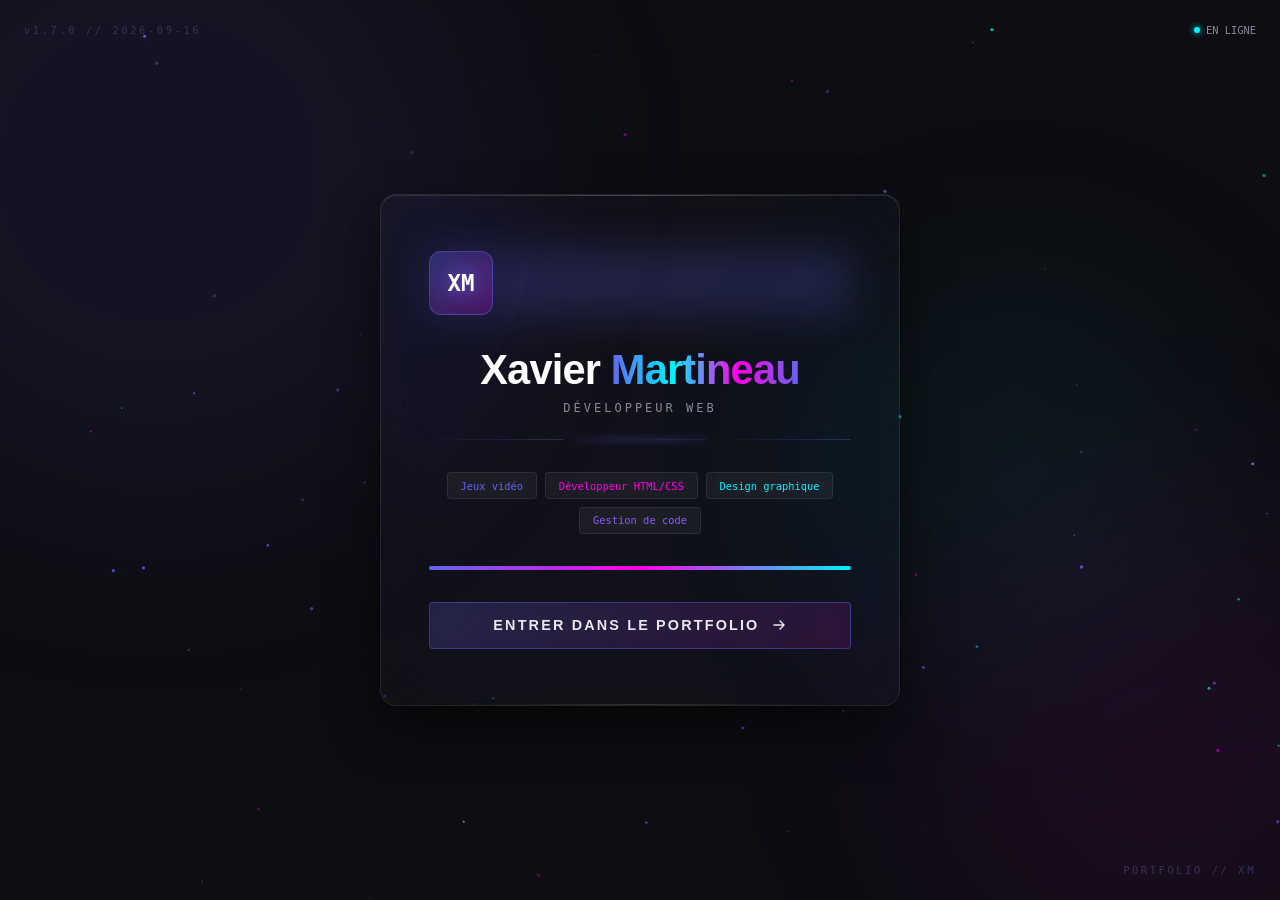
==== Index.html @ 5fe8e033 "Mise à jour de la version dans Index.html et modification du dégradé de texte dans style.css" ====
<!doctype html>
<html lang="fr">
  <head>
    <meta charset="UTF-8" />
    <meta name="viewport" content="width=device-width, initial-scale=1.0" />
    <title>Portfolio – Xavier Martineau</title>
    <link rel="stylesheet" href="./css/style.css" />
  </head>

  <body>
    <!-- Grille de fond -->
    <div class="grid-bg"></div>

    <div id="splash" class="splash">
      <!-- Canvas pour les particules et lignes gérées en JS -->
      <canvas id="splash-canvas" class="canvas"></canvas>

      <!-- Orbes animés pilotés en JavaScript -->
      <div class="orb-container">
        <div class="orb orb-1"></div>
        <div class="orb orb-2"></div>
        <div class="orb orb-3"></div>
      </div>

      <!-- Carte centrale (Glassmorphism) -->
      <div class="card">
        <div class="card-top-line"></div>

        <div class="logo">
          <div class="logo-inner">XM</div>
          <div class="logo-glow"></div>
        </div>

        <h1 class="title">Xavier <span class="gradient">Martineau</span></h1>

        <p class="subtitle">DÉVELOPPEUR WEB</p>

        <!-- Séparateur avec le point lumineux -->
        <div class="divider">
          <div></div>
          <div class="dot"></div>
          <div></div>
        </div>

        <!-- Badges de compétences -->
        <div class="skills">
          <span class="skill" style="color: #6366f1">Jeux vidéo</span>
          <span class="skill" style="color: #ff00ea">Développeur HTML/CSS</span>
          <span class="skill" style="color: #00f3ff">Design graphique</span>
          <span class="skill" style="color: #8b5cf6">Gestion de code</span>
        </div>

        <div class="progress">
          <div class="progress-bar"></div>
        </div>

        <button id="enter-btn" class="enter-btn">
          <span>ENTRER DANS LE PORTFOLIO</span>
          <svg width="16" height="16" viewBox="0 0 16 16">
            <path
              d="M3 8h10M9 4l4 4-4 4"
              stroke="currentColor"
              stroke-width="1.5"
              stroke-linecap="round"
              stroke-linejoin="round"
            />
          </svg>
        </button>

        <div class="card-bottom-line"></div>
      </div>

      <div class="meta meta-left">v1.7.0 // 2026-09-16</div>
      <div class="meta meta-right">PORTFOLIO // XM</div>

      <div class="online">
        <div class="online-dot"></div>
        <span>EN LIGNE</span>
      </div>
    </div>

    <script src="./js/splash.js"></script>
  </body>
</html>
---- css/style.css ----
/* ====== RESET GLOBAL ====== */
/* Réinitialisation des marges, espacements et du modèle de boîte pour tous les éléments */
* {
  margin: 0;
  padding: 0;
  box-sizing: border-box;
}

/* Style général du corps de la page (fond sombre, police et couleur par défaut) */
body {
  background: #0d0d12;
  overflow: hidden;
  font-family: "Space Grotesk", sans-serif;
  color: white;
}

/* Grille géométrique d'arrière-plan avec des lignes subtiles */
.grid-bg {
  position: fixed;
  inset: 0;
  background:
    linear-gradient(rgba(99, 102, 241, 0.15) 1px, transparent 1px) 0 0 / 40px
      40px,
    linear-gradient(90deg, rgba(99, 102, 241, 0.15) 1px, transparent 1px) 0 0 /
      40px 40px;
  opacity: 0.3; /* Opacité globale de la grille */
  pointer-events: none; /* Empêche les interactions souris sur la grille */
  z-index: -2; /* Place la grille tout au fond */
}

/* ====== SPLASH CONTAINER ====== */
/* Conteneur principal plein écran qui centre la carte de chargement */
.splash {
  position: fixed;
  inset: 0;
  z-index: 100;
  display: flex;
  align-items: center;
  justify-content: center;
  background: #0d0d12;
  transition: opacity 0.6s ease; /* Transition fluide lors de la fermeture */
}

/* Zone du canvas pour le rendu des particules en JavaScript */
.canvas {
  position: absolute;
  inset: 0;
  pointer-events: none;
}

/* ====== ORBES (Pilotés en JS pour les mouvements) ====== */
/* Conteneur global des orbes lumineux en arrière-plan */
.orb-container {
  position: absolute;
  inset: 0;
  width: 100%;
  height: 100%;
  pointer-events: none;
  overflow: hidden;
  z-index: -1;
}

/* Style de base commun à tous les orbes (formes floues) */
.orb {
  position: absolute;
  border-radius: 50%;
  pointer-events: none;
  filter: blur(100px); /* Flou artistique intense */
  will-change: transform; /* Optimisation des performances pour les animations JS */
}

/* Premier orbe (Teinte indigo/bleu) */
.orb-1 {
  width: 700px;
  height: 700px;
  background: rgba(99, 102, 241, 0.08);
  top: -20%;
  left: -15%;
}

/* Deuxième orbe (Teinte magenta/rose) */
.orb-2 {
  width: 500px;
  height: 500px;
  background: rgba(255, 0, 234, 0.06);
  bottom: -10%;
  right: -10%;
}

/* Troisième orbe (Teinte cyan/bleu clair) */
.orb-3 {
  width: 400px;
  height: 400px;
  background: rgba(0, 243, 255, 0.05);
  top: 30%;
  right: 5%;
}

/* ====== CARD (Effet Glassmorphism) ====== */
/* Carte centrale regroupant les informations du portfolio */
.card {
  position: relative;
  z-index: 10;
  width: min(520px, 92vw);
  padding: 3.5rem 3rem;
  text-align: center;
  border-radius: 16px;
  background: rgba(255, 255, 255, 0.02); /* Fond très transparent */
  backdrop-filter: blur(25px) saturate(180%); /* Effet de verre dépoli */
  -webkit-backdrop-filter: blur(25px) saturate(180%); /* Compatibilité Safari */
  border: 1px solid rgba(255, 255, 255, 0.08); /* Bordure fine et subtile */
  box-shadow:
    0 20px 50px rgba(0, 0, 0, 0.5),
    /* Ombre portée profonde */ inset 0 1px 0 rgba(255, 255, 255, 0.1),
    /* Reflet lumineux sur le bord supérieur */ inset 0 -1px 0
      rgba(0, 0, 0, 0.2); /* Ombre interne sur le bord inférieur */
}

/* Lignes décoratives lumineuses horizontales en haut et en bas de la carte */
.card-top-line,
.card-bottom-line {
  position: absolute;
  left: 50%;
  width: 75%;
  height: 1px;
  transform: translateX(-50%);
  background: linear-gradient(
    90deg,
    transparent,
    rgba(255, 255, 255, 0.15),
    transparent
  );
}

.card-top-line {
  top: 0;
}

.card-bottom-line {
  bottom: 0;
}

/* ====== LOGO ====== */
/* Conteneur de l'icône/logo */
.logo {
  position: relative;
  margin-bottom: 2rem;
}

/* Boîte carrée centrale du logo */
.logo-inner {
  width: 64px;
  height: 64px;
  border-radius: 12px;
  display: flex;
  align-items: center;
  justify-content: center;
  font-family: monospace;
  font-weight: bold;
  font-size: 1.4rem;
  background: linear-gradient(
    135deg,
    rgba(99, 102, 241, 0.3),
    rgba(255, 0, 234, 0.2)
  );
  border: 1px solid rgba(99, 102, 241, 0.4);
  color: white;
  text-shadow: 0 0 20px rgba(99, 102, 241, 1);
}

/* Effet de lueur diffuse derrière le logo */
.logo-glow {
  position: absolute;
  inset: 0;
  border-radius: 12px;
  background: rgba(99, 102, 241, 0.2);
  filter: blur(20px);
  z-index: -1;
}

/* ====== TITLE ====== */
/* Style du titre principal (Nom) */
.title {
  font-size: clamp(1.8rem, 5vw, 2.6rem);
  font-weight: 700;
  letter-spacing: -0.02em;
  line-height: 1.1;
  margin-bottom: 0.5rem;
}

/* Effet de dégradé coloré sur le texte */
.gradient {
  background: linear-gradient(90deg, #6366f1, #00f3ff, #ff00ea, #6366f1);
  background-clip: text;
  -webkit-background-clip: text;
  -webkit-text-fill-color: transparent;
}

/* ====== SUBTITLE ====== */
/* Style du sous-titre (Profession / Rôle) */
.subtitle {
  font-family: monospace;
  font-size: 0.75rem;
  letter-spacing: 0.25em;
  color: #888899;
  margin-bottom: 1.5rem;
  text-transform: uppercase;
}

/* ====== DIVIDER ====== */
/* Ligne séparatrice avec un point lumineux au centre */
.divider {
  display: flex;
  align-items: center;
  gap: 0.5rem;
  margin-bottom: 2rem;
}

.divider div {
  flex: 1;
  height: 1px;
  background: linear-gradient(90deg, transparent, rgba(99, 102, 241, 0.3));
}

.dot {
  width: 6px;
  height: 6px;
  background: #6366f1;
  border-radius: 50%;
  box-shadow: 0 0 6px #6366f1;
}

/* ====== SKILLS ====== */
/* Conteneur des badges de compétences */
.skills {
  display: flex;
  flex-wrap: wrap;
  justify-content: center;
  gap: 0.5rem;
  margin-bottom: 2rem;
}

/* Style individuel de chaque boîte de compétence */
.skill {
  font-family: monospace;
  font-size: 0.65rem;
  padding: 0.4rem 0.8rem;
  border-radius: 4px;
  background: rgba(255, 255, 255, 0.04);
  border: 1px solid rgba(255, 255, 255, 0.08);
  backdrop-filter: blur(8px);
}

/* ====== PROGRESS ====== */
/* Barre de progression globale en bas de la carte */
.progress {
  width: 100%;
  height: 4px;
  background: rgba(255, 255, 255, 0.06);
  border-radius: 4px;
  overflow: hidden;
  margin-bottom: 2rem;
}

/* Remplissage animé de la barre de progression */
.progress-bar {
  width: 100%;
  height: 100%;
  background: linear-gradient(90deg, #6366f1, #ff00ea, #00f3ff);
  box-shadow: 0 0 8px rgba(99, 102, 241, 0.6);
  animation: load 2.4s ease forwards;
}

/* Animation d'apparition de la barre de progression */
@keyframes load {
  from {
    width: 0%;
  }
  to {
    width: 100%;
  }
}

/* ====== BUTTON ====== */
/* Bouton d'entrée principal pour accéder au portfolio */
.enter-btn {
  width: 100%;
  padding: 0.9rem;
  border-radius: 4px;
  font-weight: 600;
  font-size: 0.9rem;
  letter-spacing: 0.15em;
  text-transform: uppercase;
  background: linear-gradient(
    135deg,
    rgba(99, 102, 241, 0.2),
    rgba(255, 0, 234, 0.1)
  );
  border: 1px solid rgba(99, 102, 241, 0.4);
  color: #e8e8f0;
  backdrop-filter: blur(10px);
  cursor: pointer;
  transition: all 0.4s ease;
  display: flex;
  align-items: center;
  justify-content: center;
  gap: 0.7rem;
}

/* Effet au survol du bouton (lueur renforcée et bordure plus claire) */
.enter-btn:hover {
  background: linear-gradient(
    135deg,
    rgba(99, 102, 241, 0.4),
    rgba(255, 0, 234, 0.25)
  );
  box-shadow: 0 0 40px rgba(99, 102, 241, 0.4);
  border-color: rgba(99, 102, 241, 0.8);
}

/* ====== META ====== */
/* Style des textes informatifs positionnés dans les coins (version, signature) */
.meta {
  position: absolute;
  font-family: monospace;
  font-size: 0.65rem;
  letter-spacing: 0.25em;
  color: #333355;
}

.meta-left {
  top: 1.5rem;
  left: 1.5rem;
}

.meta-right {
  bottom: 1.5rem;
  right: 1.5rem;
}

/* ====== ONLINE ====== */
/* Indicateur de statut en ligne dans le coin supérieur droit */
.online {
  position: absolute;
  top: 1.5rem;
  right: 1.5rem;
  display: flex;
  align-items: center;
  gap: 0.4rem;
  font-family: monospace;
  font-size: 0.65rem;
  color: #888899;
}

/* Point lumineux clignotant du statut en ligne */
.online-dot {
  width: 6px;
  height: 6px;
  background: #00f3ff;
  border-radius: 50%;
  box-shadow: 0 0 6px #00f3ff;
  animation: pulse 1.4s infinite;
}

/* Animation de clignotement (pulsation de l'opacité) */
@keyframes pulse {
  0% {
    opacity: 1;
  }
  50% {
    opacity: 0.3;
  }
  100% {
    opacity: 1;
  }
}
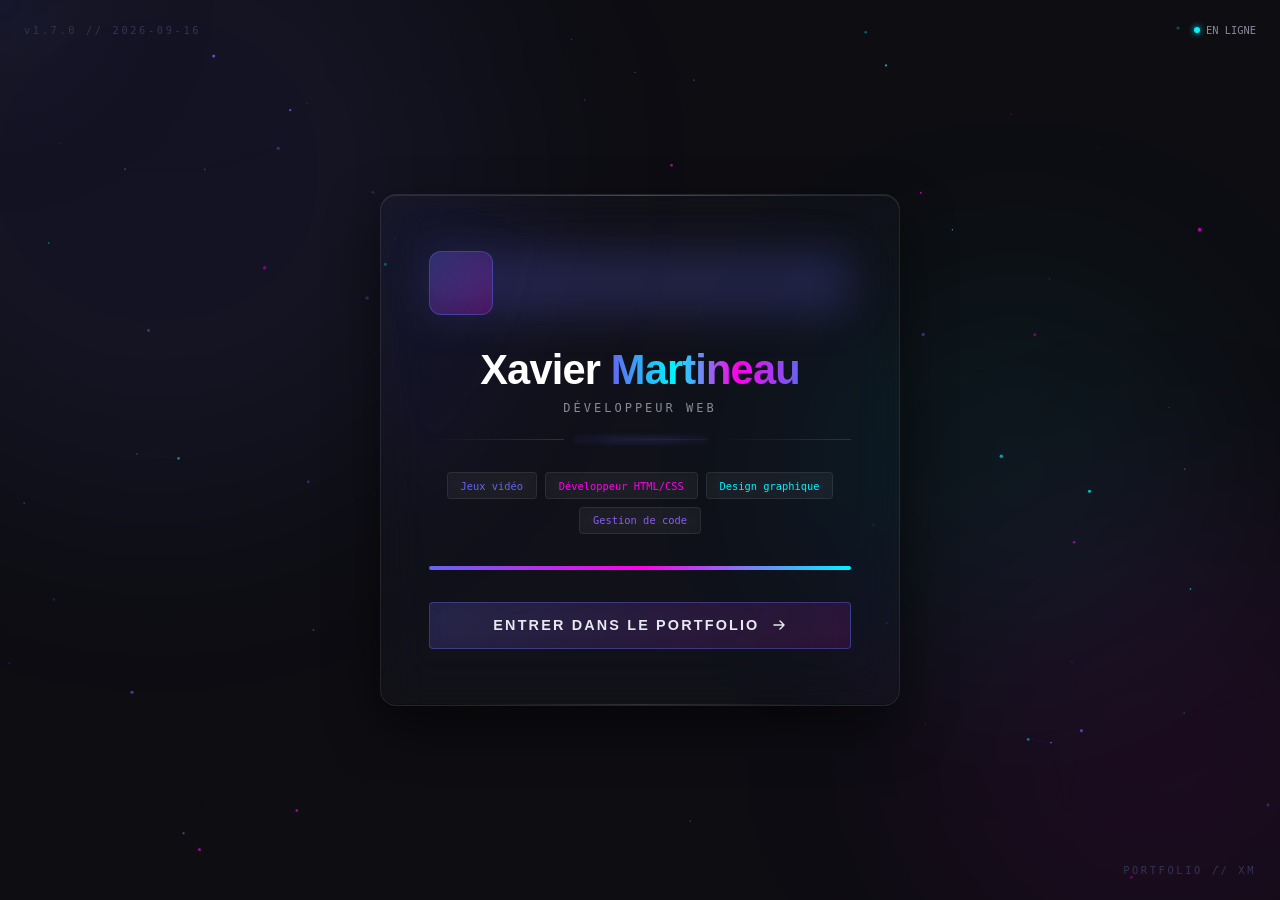
==== commit ad378f74: "Ajout d'un commentaire pour clarifier la section du logo dans Index.html" ====
--- a/Index.html
+++ b/Index.html
@@ -26,8 +26,9 @@
       <div class="card">
         <div class="card-top-line"></div>
 
+        <!-- ====== LOGO ====== -->
         <div class="logo">
-          <div class="logo-inner">XM</div>
+          <div class="logo-inner"></div>
           <div class="logo-glow"></div>
         </div>
 
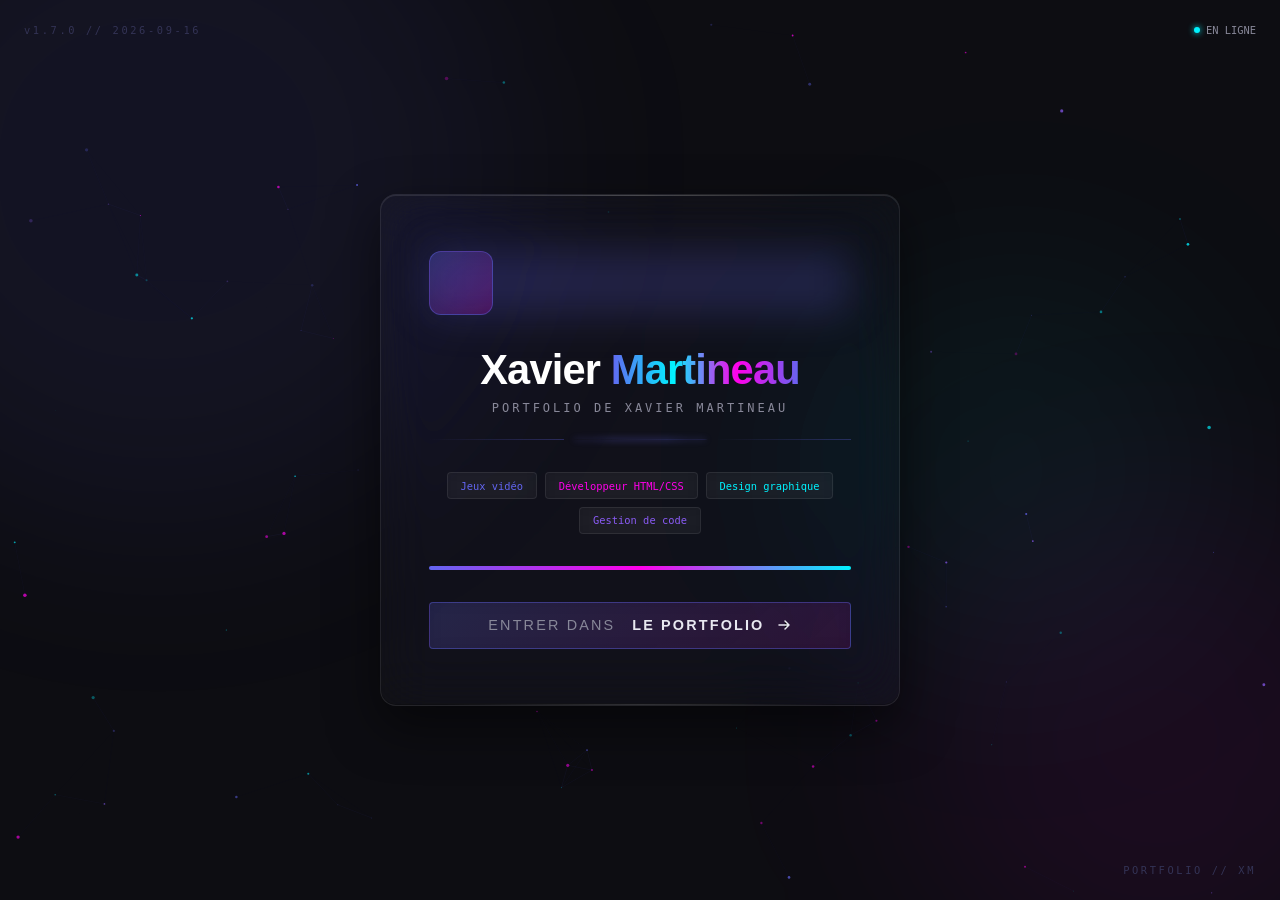
==== commit db57410e: "Mise à jour du contenu et du style du portfolio : modification du texte dans Index.html, ajout de st" ====
--- a/Index.html
+++ b/Index.html
@@ -34,7 +34,7 @@
 
         <h1 class="title">Xavier <span class="gradient">Martineau</span></h1>
 
-        <p class="subtitle">DÉVELOPPEUR WEB</p>
+        <p class="subtitle">Portfolio de Xavier Martineau</p>
 
         <!-- Séparateur avec le point lumineux -->
         <div class="divider">
@@ -56,7 +56,8 @@
         </div>
 
         <button id="enter-btn" class="enter-btn">
-          <span>ENTRER DANS LE PORTFOLIO</span>
+          <span class="texte-entrer">ENTRER DANS</span>
+          <span><strong>LE PORTFOLIO</strong></span>
           <svg width="16" height="16" viewBox="0 0 16 16">
             <path
               d="M3 8h10M9 4l4 4-4 4"
--- a/css/style.css
+++ b/css/style.css
@@ -12,6 +12,12 @@
   overflow: hidden;
   font-family: "Space Grotesk", sans-serif;
   color: white;
+}
+
+.texte-entrer {
+  color: #888899; /* Couleur plus douce et moins intense */
+  font-weight: 400; /* Moins gras pour contraster avec le reste */
+  margin-right: 0.4em; /* Petit espace pour séparer les mots */
 }
 
 /* Grille géométrique d'arrière-plan avec des lignes subtiles */
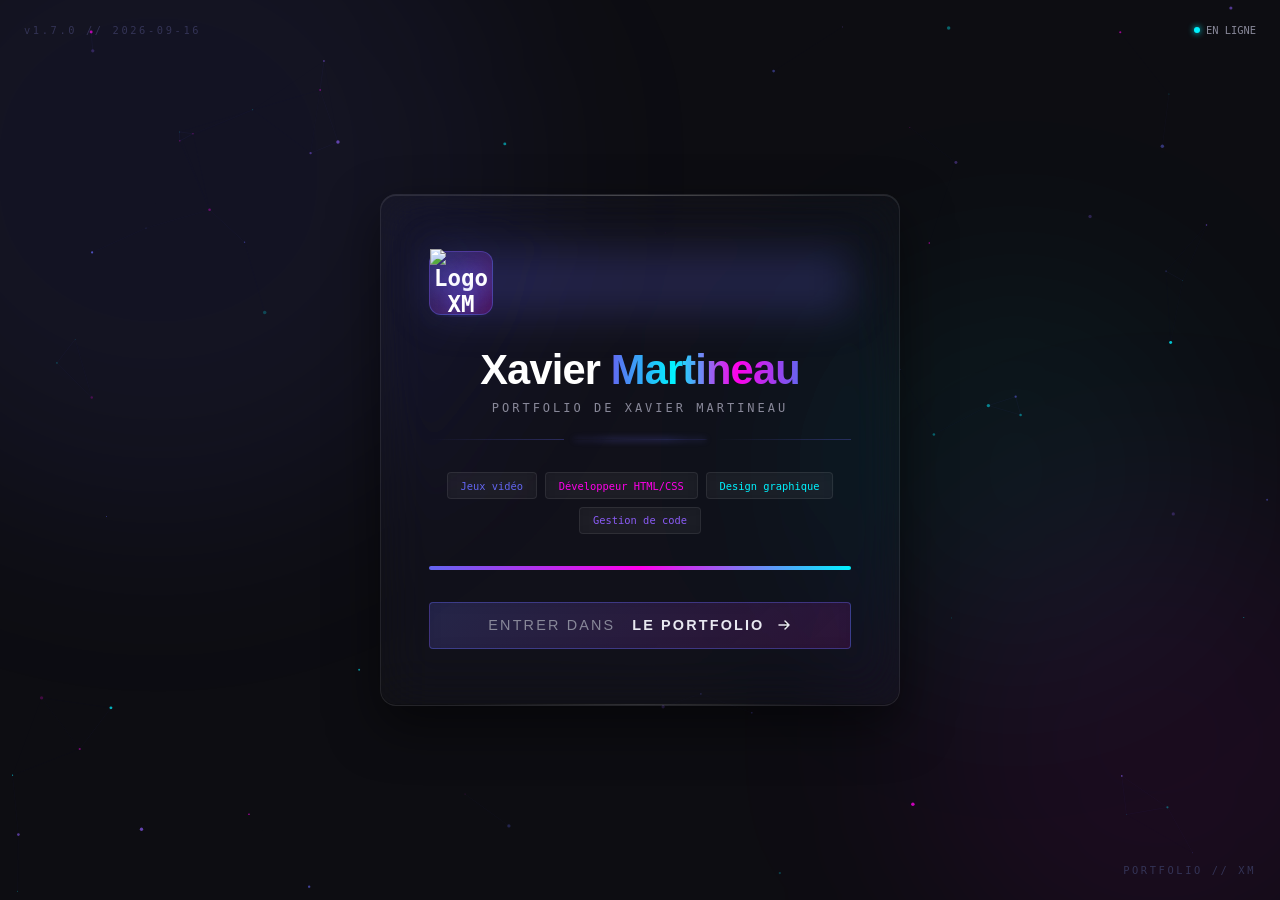
==== commit 611b8f80: "Add initial logo styles in logo.css" ====
--- a/Index.html
+++ b/Index.html
@@ -28,7 +28,10 @@
 
         <!-- ====== LOGO ====== -->
         <div class="logo">
-          <div class="logo-inner"></div>
+          <div class="logo-inner">
+            <img src="assets/svg/Logo_svg.svg" alt="Logo XM" />
+          </div>
+
           <div class="logo-glow"></div>
         </div>
 
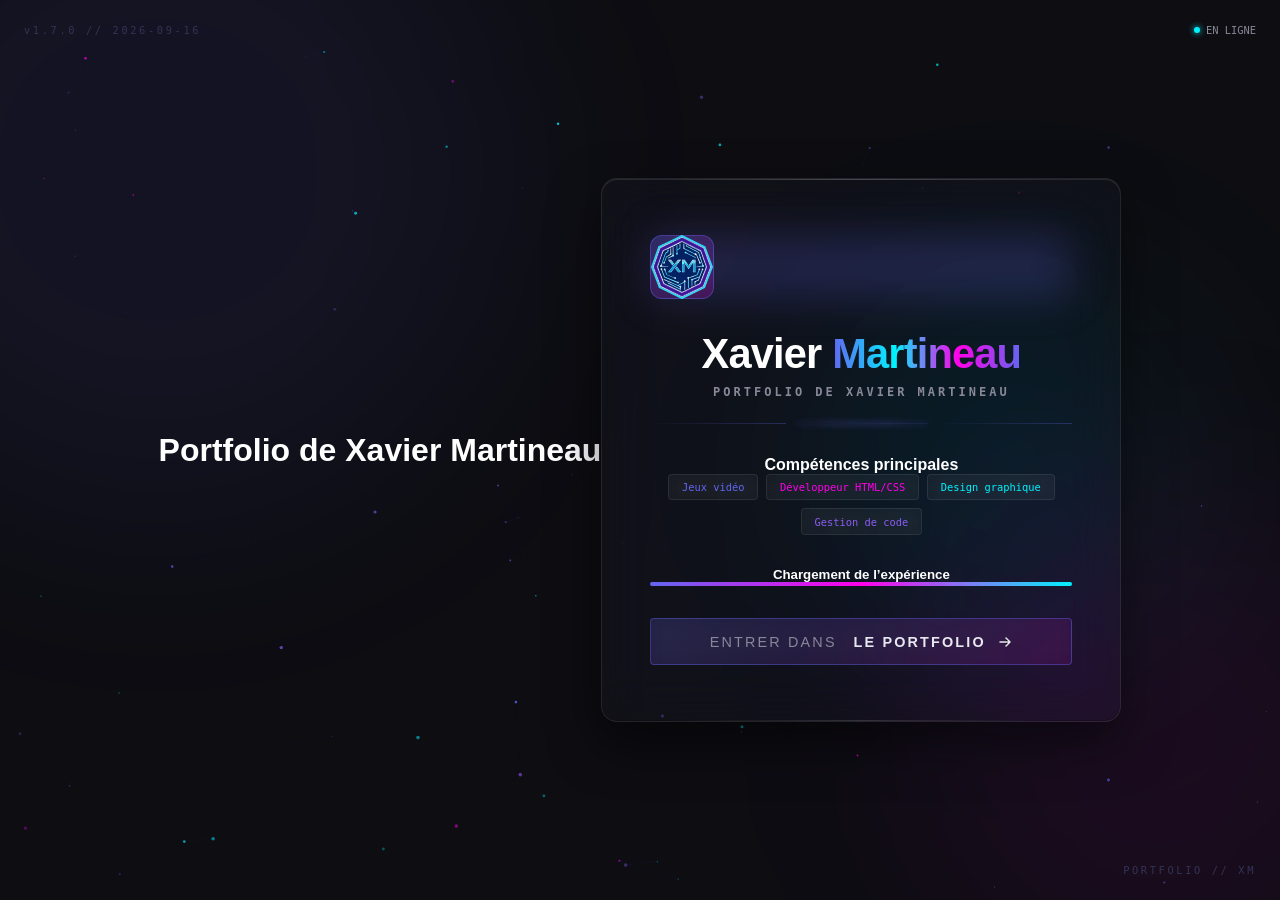
==== commit e8387c2f: "Refactoriser la structure du code pour améliorer la lisibilité et la maintenabilité" ====
--- a/Index.html
+++ b/Index.html
@@ -5,6 +5,7 @@
     <meta name="viewport" content="width=device-width, initial-scale=1.0" />
     <title>Portfolio – Xavier Martineau</title>
     <link rel="stylesheet" href="./css/style.css" />
+    <link rel="stylesheet" href="./css/font.css" />
   </head>
 
   <body>
@@ -12,6 +13,9 @@
     <div class="grid-bg"></div>
 
     <div id="splash" class="splash">
+      <!-- ====== TITRE PRINCIPAL DU SITE ====== -->
+      <h1 class="site-title">Portfolio de Xavier Martineau</h1>
+
       <!-- Canvas pour les particules et lignes gérées en JS -->
       <canvas id="splash-canvas" class="canvas"></canvas>
 
@@ -31,13 +35,14 @@
           <div class="logo-inner">
             <img src="assets/svg/Logo_svg.svg" alt="Logo XM" />
           </div>
-
           <div class="logo-glow"></div>
         </div>
 
-        <h1 class="title">Xavier <span class="gradient">Martineau</span></h1>
+        <!-- ====== NOM PRINCIPAL ====== -->
+        <h2 class="title">Xavier <span class="gradient">Martineau</span></h2>
 
-        <p class="subtitle">Portfolio de Xavier Martineau</p>
+        <!-- Sous-titre -->
+        <h3 class="subtitle">Portfolio de Xavier Martineau</h3>
 
         <!-- Séparateur avec le point lumineux -->
         <div class="divider">
@@ -46,7 +51,9 @@
           <div></div>
         </div>
 
-        <!-- Badges de compétences -->
+        <!-- ====== SECTION COMPÉTENCES ====== -->
+        <h4 class="skills-title">Compétences principales</h4>
+
         <div class="skills">
           <span class="skill" style="color: #6366f1">Jeux vidéo</span>
           <span class="skill" style="color: #ff00ea">Développeur HTML/CSS</span>
@@ -54,10 +61,13 @@
           <span class="skill" style="color: #8b5cf6">Gestion de code</span>
         </div>
 
+        <!-- Progression / chargement -->
+        <h5 class="loading-title">Chargement de l’expérience</h5>
         <div class="progress">
           <div class="progress-bar"></div>
         </div>
 
+        <!-- Bouton d'entrée -->
         <button id="enter-btn" class="enter-btn">
           <span class="texte-entrer">ENTRER DANS</span>
           <span><strong>LE PORTFOLIO</strong></span>
@@ -75,6 +85,7 @@
         <div class="card-bottom-line"></div>
       </div>
 
+      <!-- Meta -->
       <div class="meta meta-left">v1.7.0 // 2026-09-16</div>
       <div class="meta meta-right">PORTFOLIO // XM</div>
 
--- a/css/font.css
+++ b/css/font.css
@@ -0,0 +1,52 @@
+/* ===========================
+   FONT‑FACE LOCAUX
+   =========================== */
+
+/* Inter */
+@font-face {
+  font-family: "Inter";
+  src: url("assets/fonts/inter/Inter-Regular.ttf") format("truetype");
+  font-weight: 400;
+  font-style: normal;
+}
+
+/* Speedy */
+@font-face {
+  font-family: "Speedy";
+  src: url("assets/fonts/speedy/Speedy-Regular.ttf") format("truetype");
+  font-weight: 400;
+  font-style: normal;
+}
+
+/* Syne SemiBold */
+@font-face {
+  font-family: "Syne";
+  src: url("assets/fonts/syne/Syne-SemiBold.ttf") format("truetype");
+  font-weight: 600;
+  font-style: normal;
+}
+
+/* Space Grotesk */
+@font-face {
+  font-family: "Space-Grotesk";
+  src: url("assets/fonts/space-grotesk/SpaceGrotesk-Regular.ttf")
+    format("truetype");
+  font-weight: 400;
+  font-style: normal;
+}
+
+/* ===========================
+   TITRES
+   =========================== */
+
+h1 {
+  font-family: "Space-Grotesk", sans-serif;
+}
+
+h2 {
+  font-family: "Speedy", sans-serif;
+}
+
+h3 {
+  font-family: "Syne", sans-serif;
+}
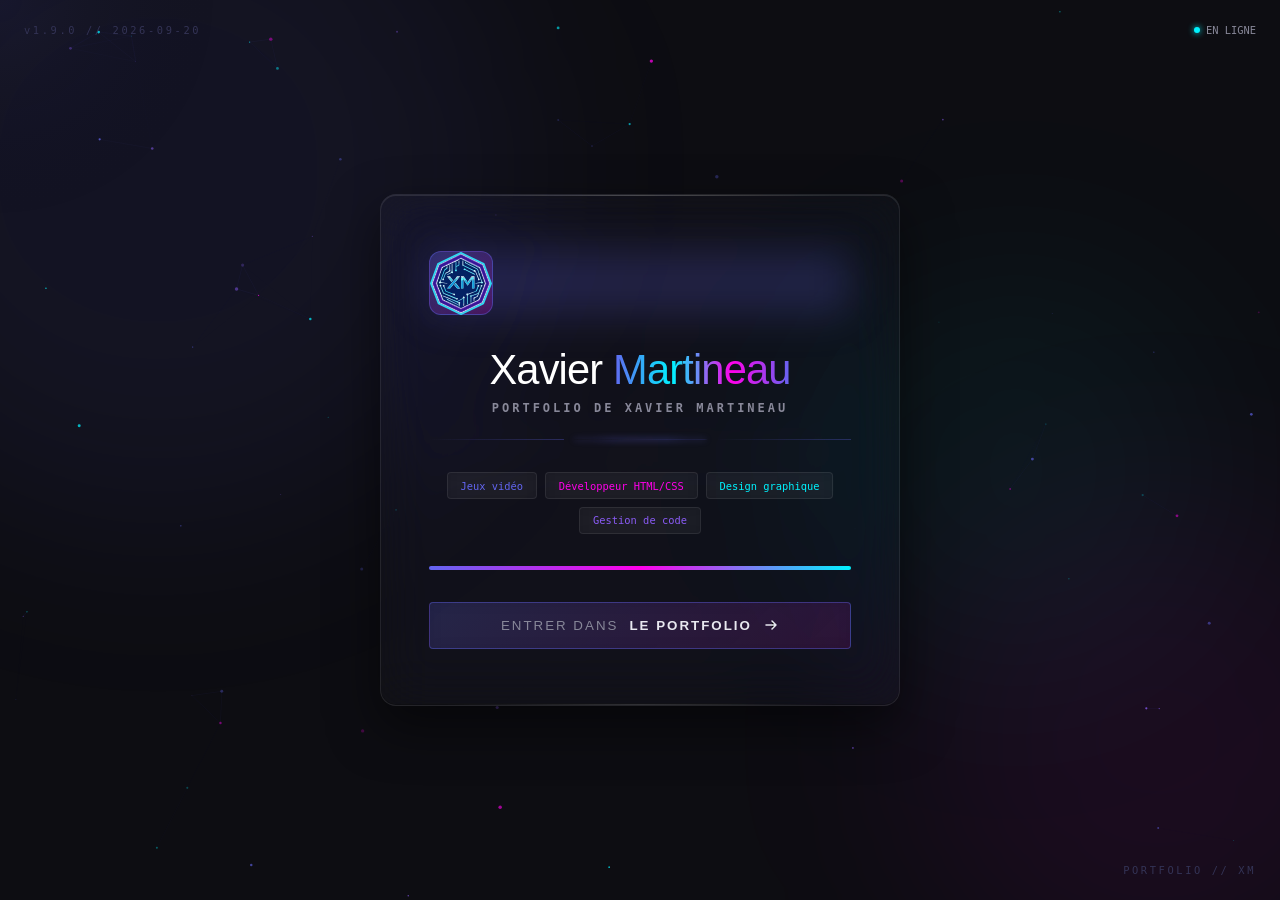
==== commit 9bd63ef0: "Refactorisation de la structure HTML et des styles CSS pour améliorer l’affichage du logo et la fonc" ====
--- a/Index.html
+++ b/Index.html
@@ -13,9 +13,6 @@
     <div class="grid-bg"></div>
 
     <div id="splash" class="splash">
-      <!-- ====== TITRE PRINCIPAL DU SITE ====== -->
-      <h1 class="site-title">Portfolio de Xavier Martineau</h1>
-
       <!-- Canvas pour les particules et lignes gérées en JS -->
       <canvas id="splash-canvas" class="canvas"></canvas>
 
@@ -33,16 +30,16 @@
         <!-- ====== LOGO ====== -->
         <div class="logo">
           <div class="logo-inner">
-            <img src="assets/svg/Logo_svg.svg" alt="Logo XM" />
+            <img src="../assets/svg/Logo_svg.svg" alt="Logo XM" />
           </div>
           <div class="logo-glow"></div>
         </div>
 
         <!-- ====== NOM PRINCIPAL ====== -->
-        <h2 class="title">Xavier <span class="gradient">Martineau</span></h2>
+        <h1 class="title">Xavier <span class="gradient">Martineau</span></h1>
 
         <!-- Sous-titre -->
-        <h3 class="subtitle">Portfolio de Xavier Martineau</h3>
+        <h2 class="subtitle">Portfolio de Xavier Martineau</h2>
 
         <!-- Séparateur avec le point lumineux -->
         <div class="divider">
@@ -52,7 +49,6 @@
         </div>
 
         <!-- ====== SECTION COMPÉTENCES ====== -->
-        <h4 class="skills-title">Compétences principales</h4>
 
         <div class="skills">
           <span class="skill" style="color: #6366f1">Jeux vidéo</span>
@@ -62,16 +58,16 @@
         </div>
 
         <!-- Progression / chargement -->
-        <h5 class="loading-title">Chargement de l’expérience</h5>
         <div class="progress">
           <div class="progress-bar"></div>
         </div>
+        <button id="enter-btn" class="enter-btn">
+          <h4 class="enter-title">
+            <span class="texte-entrer">ENTRER DANS</span>
+            <span><strong>LE PORTFOLIO</strong></span>
+          </h4>
 
-        <!-- Bouton d'entrée -->
-        <button id="enter-btn" class="enter-btn">
-          <span class="texte-entrer">ENTRER DANS</span>
-          <span><strong>LE PORTFOLIO</strong></span>
-          <svg width="16" height="16" viewBox="0 0 16 16">
+          <svg width="16" height="16" viewBox="0 0 16 16" class="enter-arrow">
             <path
               d="M3 8h10M9 4l4 4-4 4"
               stroke="currentColor"
@@ -86,9 +82,11 @@
       </div>
 
       <!-- Meta -->
-      <div class="meta meta-left">v1.7.0 // 2026-09-16</div>
+      <div class="meta meta-left">v1.9.0 // 2026-09-20</div>
       <div class="meta meta-right">PORTFOLIO // XM</div>
-
+      <div class="meta meta-center">
+        © 2026 Xavier Martineau. Tous droits réservés.
+      </div>
       <div class="online">
         <div class="online-dot"></div>
         <span>EN LIGNE</span>
--- a/css/style.css
+++ b/css/style.css
@@ -1,26 +1,22 @@
 /* ====== RESET GLOBAL ====== */
-/* Réinitialisation des marges, espacements et du modèle de boîte pour tous les éléments */
 * {
   margin: 0;
   padding: 0;
   box-sizing: border-box;
 }
 
-/* Style général du corps de la page (fond sombre, police et couleur par défaut) */
+/* Style général du corps de la page */
 body {
   background: #0d0d12;
   overflow: hidden;
-  font-family: "Space Grotesk", sans-serif;
   color: white;
 }
 
 .texte-entrer {
-  color: #888899; /* Couleur plus douce et moins intense */
-  font-weight: 400; /* Moins gras pour contraster avec le reste */
-  margin-right: 0.4em; /* Petit espace pour séparer les mots */
-}
-
-/* Grille géométrique d'arrière-plan avec des lignes subtiles */
+  margin-right: 0.4em;
+}
+
+/* Grille géométrique d'arrière-plan */
 .grid-bg {
   position: fixed;
   inset: 0;
@@ -29,13 +25,12 @@
       40px,
     linear-gradient(90deg, rgba(99, 102, 241, 0.15) 1px, transparent 1px) 0 0 /
       40px 40px;
-  opacity: 0.3; /* Opacité globale de la grille */
-  pointer-events: none; /* Empêche les interactions souris sur la grille */
-  z-index: -2; /* Place la grille tout au fond */
+  opacity: 0.3;
+  pointer-events: none;
+  z-index: -2;
 }
 
 /* ====== SPLASH CONTAINER ====== */
-/* Conteneur principal plein écran qui centre la carte de chargement */
 .splash {
   position: fixed;
   inset: 0;
@@ -44,18 +39,17 @@
   align-items: center;
   justify-content: center;
   background: #0d0d12;
-  transition: opacity 0.6s ease; /* Transition fluide lors de la fermeture */
-}
-
-/* Zone du canvas pour le rendu des particules en JavaScript */
+  transition: opacity 0.6s ease;
+}
+
+/* Canvas */
 .canvas {
   position: absolute;
   inset: 0;
   pointer-events: none;
 }
 
-/* ====== ORBES (Pilotés en JS pour les mouvements) ====== */
-/* Conteneur global des orbes lumineux en arrière-plan */
+/* ====== ORBES ====== */
 .orb-container {
   position: absolute;
   inset: 0;
@@ -66,16 +60,14 @@
   z-index: -1;
 }
 
-/* Style de base commun à tous les orbes (formes floues) */
 .orb {
   position: absolute;
   border-radius: 50%;
   pointer-events: none;
-  filter: blur(100px); /* Flou artistique intense */
-  will-change: transform; /* Optimisation des performances pour les animations JS */
-}
-
-/* Premier orbe (Teinte indigo/bleu) */
+  filter: blur(100px);
+  will-change: transform;
+}
+
 .orb-1 {
   width: 700px;
   height: 700px;
@@ -84,7 +76,6 @@
   left: -15%;
 }
 
-/* Deuxième orbe (Teinte magenta/rose) */
 .orb-2 {
   width: 500px;
   height: 500px;
@@ -93,7 +84,6 @@
   right: -10%;
 }
 
-/* Troisième orbe (Teinte cyan/bleu clair) */
 .orb-3 {
   width: 400px;
   height: 400px;
@@ -102,8 +92,7 @@
   right: 5%;
 }
 
-/* ====== CARD (Effet Glassmorphism) ====== */
-/* Carte centrale regroupant les informations du portfolio */
+/* ====== CARD ====== */
 .card {
   position: relative;
   z-index: 10;
@@ -111,18 +100,17 @@
   padding: 3.5rem 3rem;
   text-align: center;
   border-radius: 16px;
-  background: rgba(255, 255, 255, 0.02); /* Fond très transparent */
-  backdrop-filter: blur(25px) saturate(180%); /* Effet de verre dépoli */
-  -webkit-backdrop-filter: blur(25px) saturate(180%); /* Compatibilité Safari */
-  border: 1px solid rgba(255, 255, 255, 0.08); /* Bordure fine et subtile */
+  background: rgba(255, 255, 255, 0.02);
+  backdrop-filter: blur(25px) saturate(180%);
+  -webkit-backdrop-filter: blur(25px) saturate(180%);
+  border: 1px solid rgba(255, 255, 255, 0.08);
   box-shadow:
     0 20px 50px rgba(0, 0, 0, 0.5),
-    /* Ombre portée profonde */ inset 0 1px 0 rgba(255, 255, 255, 0.1),
-    /* Reflet lumineux sur le bord supérieur */ inset 0 -1px 0
-      rgba(0, 0, 0, 0.2); /* Ombre interne sur le bord inférieur */
-}
-
-/* Lignes décoratives lumineuses horizontales en haut et en bas de la carte */
+    inset 0 1px 0 rgba(255, 255, 255, 0.1),
+    inset 0 -1px 0 rgba(0, 0, 0, 0.2);
+}
+
+/* Lignes décoratives */
 .card-top-line,
 .card-bottom-line {
   position: absolute;
@@ -147,13 +135,11 @@
 }
 
 /* ====== LOGO ====== */
-/* Conteneur de l'icône/logo */
 .logo {
   position: relative;
   margin-bottom: 2rem;
 }
 
-/* Boîte carrée centrale du logo */
 .logo-inner {
   width: 64px;
   height: 64px;
@@ -161,9 +147,6 @@
   display: flex;
   align-items: center;
   justify-content: center;
-  font-family: monospace;
-  font-weight: bold;
-  font-size: 1.4rem;
   background: linear-gradient(
     135deg,
     rgba(99, 102, 241, 0.3),
@@ -174,7 +157,6 @@
   text-shadow: 0 0 20px rgba(99, 102, 241, 1);
 }
 
-/* Effet de lueur diffuse derrière le logo */
 .logo-glow {
   position: absolute;
   inset: 0;
@@ -185,16 +167,10 @@
 }
 
 /* ====== TITLE ====== */
-/* Style du titre principal (Nom) */
 .title {
-  font-size: clamp(1.8rem, 5vw, 2.6rem);
-  font-weight: 700;
-  letter-spacing: -0.02em;
-  line-height: 1.1;
   margin-bottom: 0.5rem;
 }
 
-/* Effet de dégradé coloré sur le texte */
 .gradient {
   background: linear-gradient(90deg, #6366f1, #00f3ff, #ff00ea, #6366f1);
   background-clip: text;
@@ -203,18 +179,11 @@
 }
 
 /* ====== SUBTITLE ====== */
-/* Style du sous-titre (Profession / Rôle) */
 .subtitle {
-  font-family: monospace;
-  font-size: 0.75rem;
-  letter-spacing: 0.25em;
-  color: #888899;
   margin-bottom: 1.5rem;
-  text-transform: uppercase;
 }
 
 /* ====== DIVIDER ====== */
-/* Ligne séparatrice avec un point lumineux au centre */
 .divider {
   display: flex;
   align-items: center;
@@ -237,7 +206,6 @@
 }
 
 /* ====== SKILLS ====== */
-/* Conteneur des badges de compétences */
 .skills {
   display: flex;
   flex-wrap: wrap;
@@ -246,10 +214,7 @@
   margin-bottom: 2rem;
 }
 
-/* Style individuel de chaque boîte de compétence */
 .skill {
-  font-family: monospace;
-  font-size: 0.65rem;
   padding: 0.4rem 0.8rem;
   border-radius: 4px;
   background: rgba(255, 255, 255, 0.04);
@@ -258,7 +223,6 @@
 }
 
 /* ====== PROGRESS ====== */
-/* Barre de progression globale en bas de la carte */
 .progress {
   width: 100%;
   height: 4px;
@@ -268,7 +232,6 @@
   margin-bottom: 2rem;
 }
 
-/* Remplissage animé de la barre de progression */
 .progress-bar {
   width: 100%;
   height: 100%;
@@ -277,7 +240,6 @@
   animation: load 2.4s ease forwards;
 }
 
-/* Animation d'apparition de la barre de progression */
 @keyframes load {
   from {
     width: 0%;
@@ -288,15 +250,10 @@
 }
 
 /* ====== BUTTON ====== */
-/* Bouton d'entrée principal pour accéder au portfolio */
 .enter-btn {
   width: 100%;
   padding: 0.9rem;
   border-radius: 4px;
-  font-weight: 600;
-  font-size: 0.9rem;
-  letter-spacing: 0.15em;
-  text-transform: uppercase;
   background: linear-gradient(
     135deg,
     rgba(99, 102, 241, 0.2),
@@ -313,7 +270,6 @@
   gap: 0.7rem;
 }
 
-/* Effet au survol du bouton (lueur renforcée et bordure plus claire) */
 .enter-btn:hover {
   background: linear-gradient(
     135deg,
@@ -325,13 +281,8 @@
 }
 
 /* ====== META ====== */
-/* Style des textes informatifs positionnés dans les coins (version, signature) */
 .meta {
   position: absolute;
-  font-family: monospace;
-  font-size: 0.65rem;
-  letter-spacing: 0.25em;
-  color: #333355;
 }
 
 .meta-left {
@@ -345,7 +296,6 @@
 }
 
 /* ====== ONLINE ====== */
-/* Indicateur de statut en ligne dans le coin supérieur droit */
 .online {
   position: absolute;
   top: 1.5rem;
@@ -353,12 +303,8 @@
   display: flex;
   align-items: center;
   gap: 0.4rem;
-  font-family: monospace;
-  font-size: 0.65rem;
-  color: #888899;
-}
-
-/* Point lumineux clignotant du statut en ligne */
+}
+
 .online-dot {
   width: 6px;
   height: 6px;
@@ -368,7 +314,6 @@
   animation: pulse 1.4s infinite;
 }
 
-/* Animation de clignotement (pulsation de l'opacité) */
 @keyframes pulse {
   0% {
     opacity: 1;
--- a/css/font.css
+++ b/css/font.css
@@ -2,7 +2,6 @@
    FONT‑FACE LOCAUX
    =========================== */
 
-/* Inter */
 @font-face {
   font-family: "Inter";
   src: url("assets/fonts/inter/Inter-Regular.ttf") format("truetype");
@@ -10,7 +9,6 @@
   font-style: normal;
 }
 
-/* Speedy */
 @font-face {
   font-family: "Speedy";
   src: url("assets/fonts/speedy/Speedy-Regular.ttf") format("truetype");
@@ -18,7 +16,6 @@
   font-style: normal;
 }
 
-/* Syne SemiBold */
 @font-face {
   font-family: "Syne";
   src: url("assets/fonts/syne/Syne-SemiBold.ttf") format("truetype");
@@ -26,7 +23,6 @@
   font-style: normal;
 }
 
-/* Space Grotesk */
 @font-face {
   font-family: "Space-Grotesk";
   src: url("assets/fonts/space-grotesk/SpaceGrotesk-Regular.ttf")
@@ -36,17 +32,89 @@
 }
 
 /* ===========================
-   TITRES
+   TITRES PAR CLASSES
    =========================== */
 
-h1 {
-  font-family: "Space-Grotesk", sans-serif;
+/* H1 — Nom principal */
+h1.title {
+  font-family: "Speedy", sans-serif;
+  font-weight: 400;
+  font-size: clamp(1.8rem, 5vw, 2.6rem);
+  letter-spacing: -0.02em;
+  line-height: 1.1;
 }
 
-h2 {
-  font-family: "Speedy", sans-serif;
+/* Dégradé du nom */
+.title .gradient {
+  background: linear-gradient(90deg, #6366f1, #00f3ff, #ff00ea, #6366f1);
+  background-clip: text;
+  -webkit-background-clip: text;
+  -webkit-text-fill-color: transparent;
 }
 
-h3 {
+/* H3 — Sous-titre */
+h2.subtitle {
+  font-family: "Inter", monospace;
+  font-size: 0.75rem;
+  letter-spacing: 0.25em;
+  text-transform: uppercase;
+  color: #888899;
+}
+
+/* H3 — Titre des compétences */
+h3.skills-title {
   font-family: "Syne", sans-serif;
+  font-size: 0.9rem;
+  font-weight: 600;
+  letter-spacing: 0.15em;
+  text-transform: uppercase;
+  color: #888899;
 }
+
+/* H4 — Titre du chargement */
+h4.loading-title {
+  font-family: "Inter", monospace;
+  font-size: 0.75rem;
+  letter-spacing: 0.2em;
+  text-transform: uppercase;
+  color: #888899;
+}
+
+/* ===========================
+   TEXTE PAR CLASSES
+   =========================== */
+
+/* Badges de compétences */
+.skill {
+  font-family: "Inter", monospace;
+  font-size: 0.65rem;
+}
+
+/* Texte du bouton */
+.enter-btn {
+  font-family: "Inter", sans-serif;
+  font-weight: 600;
+  letter-spacing: 0.15em;
+  text-transform: uppercase;
+}
+
+.texte-entrer {
+  font-family: "Inter", sans-serif;
+  font-weight: 400;
+  color: #888899;
+}
+
+/* Meta */
+.meta {
+  font-family: "Inter", monospace;
+  font-size: 0.65rem;
+  letter-spacing: 0.25em;
+  color: #333355;
+}
+
+/* Online */
+.online {
+  font-family: "Inter", monospace;
+  font-size: 0.65rem;
+  color: #888899;
+}
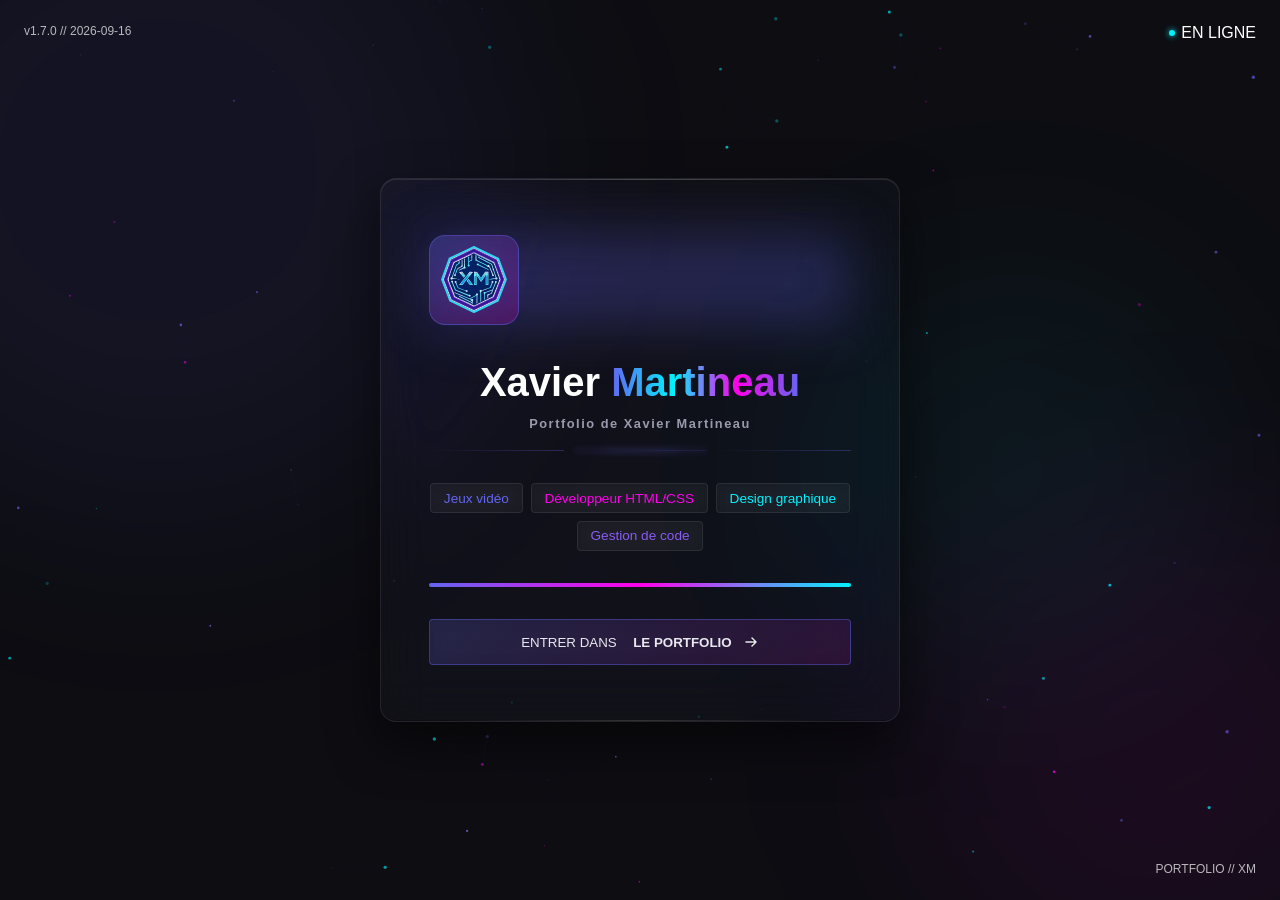
==== commit f937e922: "**« Refactorisation des styles et mise à jour de la structure HTML. Suppression du fichier CSS obsol" ====
--- a/Index.html
+++ b/Index.html
@@ -4,7 +4,7 @@
     <meta charset="UTF-8" />
     <meta name="viewport" content="width=device-width, initial-scale=1.0" />
     <title>Portfolio – Xavier Martineau</title>
-    <link rel="stylesheet" href="./css/style.css" />
+    <link rel="stylesheet" href="./css/splash.css" />
     <link rel="stylesheet" href="./css/font.css" />
   </head>
 
@@ -30,7 +30,7 @@
         <!-- ====== LOGO ====== -->
         <div class="logo">
           <div class="logo-inner">
-            <img src="../assets/svg/Logo_svg.svg" alt="Logo XM" />
+            <img src="assets/svg/Logo_svg.svg" alt="Logo XM" />
           </div>
           <div class="logo-glow"></div>
         </div>
@@ -38,7 +38,7 @@
         <!-- ====== NOM PRINCIPAL ====== -->
         <h1 class="title">Xavier <span class="gradient">Martineau</span></h1>
 
-        <!-- Sous-titre -->
+        <!-- Sous-titre (CORRIGÉ) -->
         <h2 class="subtitle">Portfolio de Xavier Martineau</h2>
 
         <!-- Séparateur avec le point lumineux -->
@@ -49,7 +49,6 @@
         </div>
 
         <!-- ====== SECTION COMPÉTENCES ====== -->
-
         <div class="skills">
           <span class="skill" style="color: #6366f1">Jeux vidéo</span>
           <span class="skill" style="color: #ff00ea">Développeur HTML/CSS</span>
@@ -61,13 +60,12 @@
         <div class="progress">
           <div class="progress-bar"></div>
         </div>
+
+        <!-- Bouton d'entrée -->
         <button id="enter-btn" class="enter-btn">
-          <h4 class="enter-title">
-            <span class="texte-entrer">ENTRER DANS</span>
-            <span><strong>LE PORTFOLIO</strong></span>
-          </h4>
-
-          <svg width="16" height="16" viewBox="0 0 16 16" class="enter-arrow">
+          <span class="texte-entrer">ENTRER DANS</span>
+          <span><strong>LE PORTFOLIO</strong></span>
+          <svg width="16" height="16" viewBox="0 0 16 16">
             <path
               d="M3 8h10M9 4l4 4-4 4"
               stroke="currentColor"
@@ -82,11 +80,9 @@
       </div>
 
       <!-- Meta -->
-      <div class="meta meta-left">v1.9.0 // 2026-09-20</div>
+      <div class="meta meta-left">v1.7.0 // 2026-09-16</div>
       <div class="meta meta-right">PORTFOLIO // XM</div>
-      <div class="meta meta-center">
-        © 2026 Xavier Martineau. Tous droits réservés.
-      </div>
+
       <div class="online">
         <div class="online-dot"></div>
         <span>EN LIGNE</span>
--- a/css/splash.css
+++ b/css/splash.css
@@ -0,0 +1,346 @@
+/* ====== RESET GLOBAL ====== */
+* {
+  margin: 0;
+  padding: 0;
+  box-sizing: border-box;
+}
+
+/* ====== BODY ====== */
+body {
+  background: #0d0d12;
+  overflow: hidden;
+  color: white;
+  font-family: "Inter", sans-serif;
+}
+
+/* ====== TEXTE ENTRER ====== */
+.texte-entrer {
+  margin-right: 0.4em;
+}
+
+/* ====== GRID BACKGROUND ====== */
+.grid-bg {
+  position: fixed;
+  inset: 0;
+  background:
+    linear-gradient(rgba(99, 102, 241, 0.15) 1px, transparent 1px) 0 0 / 40px
+      40px,
+    linear-gradient(90deg, rgba(99, 102, 241, 0.15) 1px, transparent 1px) 0 0 /
+      40px 40px;
+  opacity: 0.3;
+  pointer-events: none;
+  z-index: -2;
+}
+
+/* ====== SPLASH CONTAINER ====== */
+.splash {
+  position: fixed;
+  inset: 0;
+  z-index: 100;
+  display: flex;
+  align-items: center;
+  justify-content: center;
+  background: #0d0d12;
+  transition: opacity 0.6s ease;
+}
+
+/* ====== CANVAS ====== */
+.canvas {
+  position: absolute;
+  inset: 0;
+  pointer-events: none;
+}
+
+/* ====== ORBS ====== */
+.orb-container {
+  position: absolute;
+  inset: 0;
+  width: 100%;
+  height: 100%;
+  pointer-events: none;
+  overflow: hidden;
+  z-index: -1;
+}
+
+.orb {
+  position: absolute;
+  border-radius: 50%;
+  pointer-events: none;
+  filter: blur(100px);
+  will-change: transform;
+}
+
+.orb-1 {
+  width: 700px;
+  height: 700px;
+  background: rgba(99, 102, 241, 0.08);
+  top: -20%;
+  left: -15%;
+}
+
+.orb-2 {
+  width: 500px;
+  height: 500px;
+  background: rgba(255, 0, 234, 0.06);
+  bottom: -10%;
+  right: -10%;
+}
+
+.orb-3 {
+  width: 400px;
+  height: 400px;
+  background: rgba(0, 243, 255, 0.05);
+  top: 30%;
+  right: 5%;
+}
+
+/* ====== CARD ====== */
+.card {
+  position: relative;
+  z-index: 10;
+  width: min(520px, 92vw);
+  padding: 3.5rem 3rem;
+  text-align: center;
+  border-radius: 16px;
+  background: rgba(255, 255, 255, 0.02);
+  backdrop-filter: blur(25px) saturate(180%);
+  -webkit-backdrop-filter: blur(25px) saturate(180%);
+  border: 1px solid rgba(255, 255, 255, 0.08);
+  box-shadow:
+    0 20px 50px rgba(0, 0, 0, 0.5),
+    inset 0 1px 0 rgba(255, 255, 255, 0.1),
+    inset 0 -1px 0 rgba(0, 0, 0, 0.2);
+}
+
+/* ====== CARD LINES ====== */
+.card-top-line,
+.card-bottom-line {
+  position: absolute;
+  left: 50%;
+  width: 75%;
+  height: 1px;
+  transform: translateX(-50%);
+  background: linear-gradient(
+    90deg,
+    transparent,
+    rgba(255, 255, 255, 0.15),
+    transparent
+  );
+}
+
+.card-top-line {
+  top: 0;
+}
+
+.card-bottom-line {
+  bottom: 0;
+}
+
+/* ====== LOGO ====== */
+.logo {
+  position: relative;
+  margin-bottom: 2.2rem;
+}
+
+.logo-inner {
+  width: 90px;
+  height: 90px;
+  border-radius: 16px;
+  display: flex;
+  align-items: center;
+  justify-content: center;
+  background: linear-gradient(
+    135deg,
+    rgba(99, 102, 241, 0.3),
+    rgba(255, 0, 234, 0.2)
+  );
+  border: 1px solid rgba(99, 102, 241, 0.4);
+  overflow: hidden;
+}
+
+.logo-inner img {
+  width: 75%;
+  height: auto;
+  display: block;
+}
+
+.logo-glow {
+  position: absolute;
+  inset: 0;
+  border-radius: 16px;
+  background: rgba(99, 102, 241, 0.25);
+  filter: blur(28px);
+  z-index: -1;
+}
+
+/* ====== TITLE ====== */
+.title {
+  margin-bottom: 0.7rem;
+  font-family: "Space-Grotesk", sans-serif;
+  font-size: 2.5rem;
+  font-weight: 700;
+}
+
+.gradient {
+  background: linear-gradient(90deg, #6366f1, #00f3ff, #ff00ea, #6366f1);
+  background-clip: text;
+  -webkit-background-clip: text;
+  -webkit-text-fill-color: transparent;
+  display: inline-block;
+}
+
+/* ====== SUBTITLE ====== */
+.subtitle {
+  margin-bottom: 1.2rem;
+  color: #b3b3c9;
+  letter-spacing: 0.12em;
+  font-size: 0.8rem;
+  opacity: 0.85;
+}
+
+/* ====== DIVIDER ====== */
+.divider {
+  display: flex;
+  align-items: center;
+  gap: 0.5rem;
+  margin-bottom: 2rem;
+}
+
+.divider div {
+  flex: 1;
+  height: 1px;
+  background: linear-gradient(90deg, transparent, rgba(99, 102, 241, 0.3));
+}
+
+.dot {
+  width: 6px;
+  height: 6px;
+  background: #6366f1;
+  border-radius: 50%;
+  box-shadow: 0 0 6px #6366f1;
+}
+
+/* ====== SKILLS ====== */
+.skills {
+  display: flex;
+  flex-wrap: wrap;
+  justify-content: center;
+  gap: 0.5rem;
+  margin-bottom: 2rem;
+}
+
+.skill {
+  padding: 0.4rem 0.8rem;
+  border-radius: 4px;
+  background: rgba(255, 255, 255, 0.04);
+  border: 1px solid rgba(255, 255, 255, 0.08);
+  backdrop-filter: blur(8px);
+  font-size: 0.85rem;
+}
+
+/* ====== PROGRESS ====== */
+.progress {
+  width: 100%;
+  height: 4px;
+  background: rgba(255, 255, 255, 0.06);
+  border-radius: 4px;
+  overflow: hidden;
+  margin-bottom: 2rem;
+}
+
+.progress-bar {
+  width: 100%;
+  height: 100%;
+  background: linear-gradient(90deg, #6366f1, #ff00ea, #00f3ff);
+  box-shadow: 0 0 8px rgba(99, 102, 241, 0.6);
+  animation: load 2.4s ease forwards;
+}
+
+@keyframes load {
+  from {
+    width: 0%;
+  }
+  to {
+    width: 100%;
+  }
+}
+
+/* ====== BUTTON ====== */
+.enter-btn {
+  width: 100%;
+  padding: 0.9rem;
+  border-radius: 4px;
+  background: linear-gradient(
+    135deg,
+    rgba(99, 102, 241, 0.2),
+    rgba(255, 0, 234, 0.1)
+  );
+  border: 1px solid rgba(99, 102, 241, 0.4);
+  color: #e8e8f0;
+  backdrop-filter: blur(10px);
+  cursor: pointer;
+  transition: all 0.4s ease;
+  display: flex;
+  align-items: center;
+  justify-content: center;
+  gap: 0.7rem;
+}
+
+.enter-btn:hover {
+  background: linear-gradient(
+    135deg,
+    rgba(99, 102, 241, 0.4),
+    rgba(255, 0, 234, 0.25)
+  );
+  box-shadow: 0 0 40px rgba(99, 102, 241, 0.4);
+  border-color: rgba(99, 102, 241, 0.8);
+  transform: translateY(-2px);
+}
+
+/* ====== META ====== */
+.meta {
+  position: absolute;
+  font-size: 0.75rem;
+  opacity: 0.7;
+}
+
+.meta-left {
+  top: 1.5rem;
+  left: 1.5rem;
+}
+
+.meta-right {
+  bottom: 1.5rem;
+  right: 1.5rem;
+}
+
+/* ====== ONLINE ====== */
+.online {
+  position: absolute;
+  top: 1.5rem;
+  right: 1.5rem;
+  display: flex;
+  align-items: center;
+  gap: 0.4rem;
+}
+
+.online-dot {
+  width: 6px;
+  height: 6px;
+  background: #00f3ff;
+  border-radius: 50%;
+  box-shadow: 0 0 6px #00f3ff;
+  animation: pulse 1.4s infinite;
+}
+
+@keyframes pulse {
+  0% {
+    opacity: 1;
+  }
+  50% {
+    opacity: 0.3;
+  }
+  100% {
+    opacity: 1;
+  }
+}
--- a/css/font.css
+++ b/css/font.css
@@ -32,89 +32,124 @@
 }
 
 /* ===========================
-   TITRES PAR CLASSES
-   =========================== */
+   TYPOGRAPHIE GLOBALE
+=========================== */
 
-/* H1 — Nom principal */
-h1.title {
+/* H1 — Speedy (Hero principal) */
+h1.hero-title {
   font-family: "Speedy", sans-serif;
   font-weight: 400;
-  font-size: clamp(1.8rem, 5vw, 2.6rem);
+  font-size: clamp(2.625rem, 5.25vw, 4.125rem); /* 🔥 réduction 0.75 */
+  line-height: 1.1;
   letter-spacing: -0.02em;
-  line-height: 1.1;
+  color: #e8e8f0;
 }
 
-/* Dégradé du nom */
-.title .gradient {
-  background: linear-gradient(90deg, #6366f1, #00f3ff, #ff00ea, #6366f1);
-  background-clip: text;
-  -webkit-background-clip: text;
-  -webkit-text-fill-color: transparent;
+/* H2 — Space Grotesk (Boutons + Scroll + Titres de section) */
+h2.btn-title,
+h2.scroll-title,
+h2.featured-title {
+  font-family: "Space-Grotesk", sans-serif;
+  font-weight: 600;
+  font-size: clamp(1rem, 2vw, 1.25rem);
+  letter-spacing: 0.15em;
+  text-transform: uppercase;
+  color: #e8e8f0;
 }
 
-/* H3 — Sous-titre */
-h2.subtitle {
-  font-family: "Inter", monospace;
+/* H3 — Inter (Descriptions, stats, sous-titres) */
+h3.hero-desc,
+h3.featured-title,
+h3.featured-category,
+h3.featured-stat,
+h3.glass-value {
+  font-family: "Inter", sans-serif;
+  font-weight: 400;
+  font-size: clamp(0.95rem, 1.5vw, 1.1rem);
+  line-height: 1.6;
+  color: #888899;
+}
+
+/* H4 — Syne (Labels, sous-sections, petits titres) */
+h4.section-label {
+  font-family: "Syne", sans-serif;
+  font-weight: 600;
   font-size: 0.75rem;
   letter-spacing: 0.25em;
   text-transform: uppercase;
   color: #888899;
 }
 
-/* H3 — Titre des compétences */
-h3.skills-title {
-  font-family: "Syne", sans-serif;
-  font-size: 0.9rem;
-  font-weight: 600;
-  letter-spacing: 0.15em;
-  text-transform: uppercase;
-  color: #888899;
+/* ===========================
+   SPÉCIFIQUES
+=========================== */
+
+/* Hero description */
+.hero-desc {
+  max-width: 600px;
+  margin-bottom: 2rem;
 }
 
-/* H4 — Titre du chargement */
-h4.loading-title {
-  font-family: "Inter", monospace;
-  font-size: 0.75rem;
-  letter-spacing: 0.2em;
-  text-transform: uppercase;
-  color: #888899;
-}
-
-/* ===========================
-   TEXTE PAR CLASSES
-   =========================== */
-
-/* Badges de compétences */
-.skill {
-  font-family: "Inter", monospace;
-  font-size: 0.65rem;
-}
-
-/* Texte du bouton */
-.enter-btn {
-  font-family: "Inter", sans-serif;
+/* Boutons */
+.btn-title a {
+  text-decoration: none;
   font-weight: 600;
   letter-spacing: 0.15em;
   text-transform: uppercase;
 }
 
-.texte-entrer {
-  font-family: "Inter", sans-serif;
-  font-weight: 400;
-  color: #888899;
+/* Scroll indicator */
+.scroll-title {
+  opacity: 0.6;
+  color: #6366f1;
 }
 
-/* Meta */
-.meta {
-  font-family: "Inter", monospace;
-  font-size: 0.65rem;
-  letter-spacing: 0.25em;
-  color: #333355;
+/* Glass cards */
+.glass-value {
+  font-size: clamp(1.8rem, 4vw, 2.8rem);
+  font-weight: 700;
+  background-clip: text;
+  -webkit-background-clip: text;
+  -webkit-text-fill-color: transparent;
 }
 
-/* Online */
-.online {
+.glass-label {
   font-family: "Inter", monospace;
-  font-size: 0.65rem;
+  font-size: 0.75rem;
   color: #888899;
+  letter-spacing: 0.15em;
 }
+
+/* Featured section */
+.featured-title {
+  font-size: clamp(1.6rem, 3vw, 2.2rem);
+  font-weight: 700;
+  color: #e8e8f0;
+}
+
+/* ===========================
+   APPLICATION DES POLICES
+   =========================== */
+
+body {
+  font-family: "Inter", sans-serif;
+}
+
+h1,
+.title {
+  font-family: "Speedy", sans-serif;
+}
+
+h2,
+h3,
+.subtitle {
+  font-family: "Space-Grotesk", sans-serif;
+}
+
+.skill {
+  font-family: "Inter", sans-serif;
+}
+
+.logo-text {
+  font-family: "Speedy", sans-serif;
+}
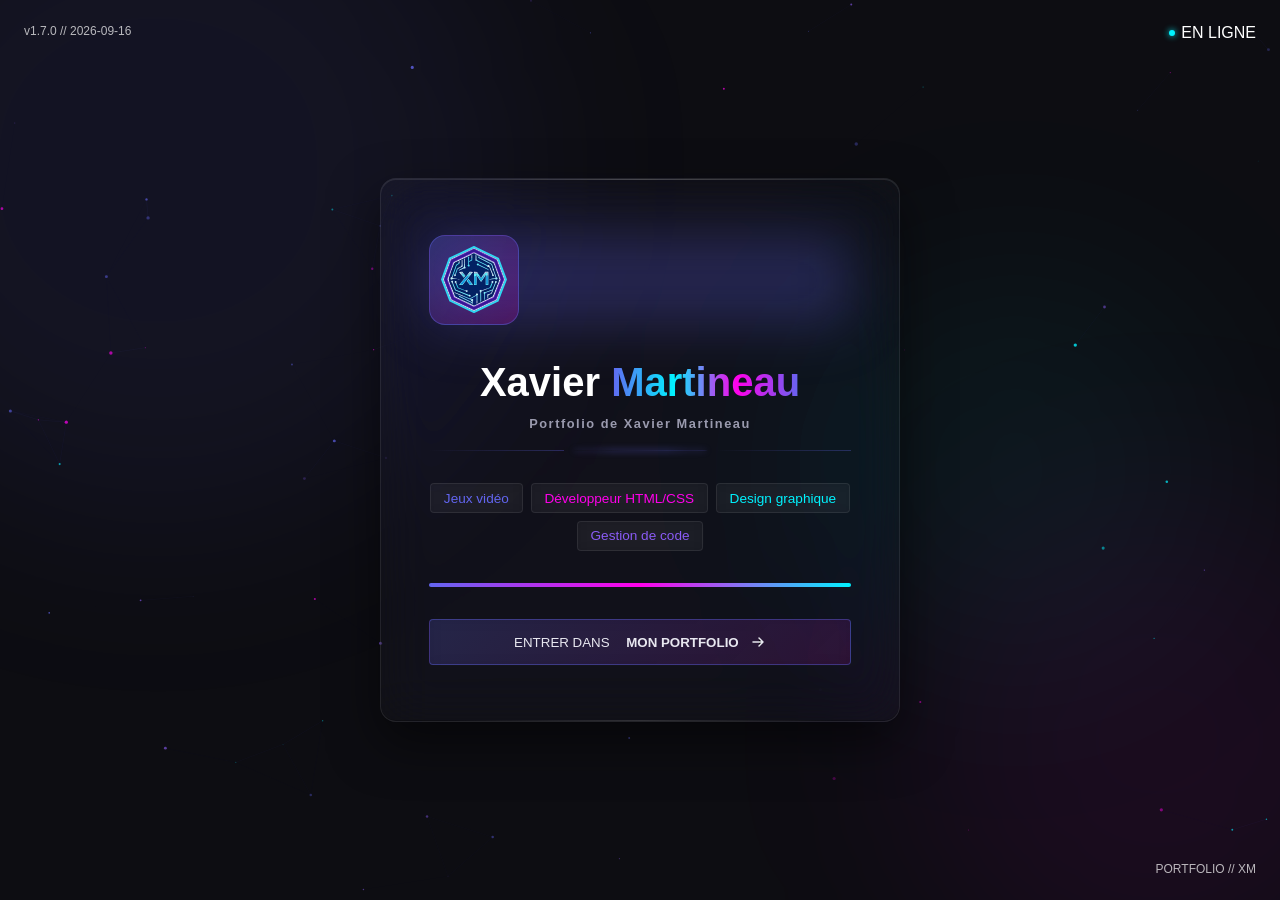
==== commit 89e357b1: "Renommage de Index.html en index.html et changement de LE PORTFOLIO en MON PORTOFLIO" ====
--- a/Index.html
+++ b/Index.html
@@ -64,7 +64,7 @@
         <!-- Bouton d'entrée -->
         <button id="enter-btn" class="enter-btn">
           <span class="texte-entrer">ENTRER DANS</span>
-          <span><strong>LE PORTFOLIO</strong></span>
+          <span><strong>MON PORTFOLIO</strong></span>
           <svg width="16" height="16" viewBox="0 0 16 16">
             <path
               d="M3 8h10M9 4l4 4-4 4"
--- a/css/splash.css
+++ b/css/splash.css
@@ -1,24 +1,23 @@
-/* ====== RESET GLOBAL ====== */
+/* ====== RÉINITIALISATION GLOBALE ====== */
 * {
   margin: 0;
   padding: 0;
   box-sizing: border-box;
 }
 
-/* ====== BODY ====== */
+/* ====== CORPS DE LA PAGE ====== */
 body {
   background: #0d0d12;
   overflow: hidden;
   color: white;
-  font-family: "Inter", sans-serif;
-}
-
-/* ====== TEXTE ENTRER ====== */
+}
+
+/* ====== TEXTE D'ACCUEIL ====== */
 .texte-entrer {
   margin-right: 0.4em;
 }
 
-/* ====== GRID BACKGROUND ====== */
+/* ====== GRILLE D'ARRIÈRE-PLAN ====== */
 .grid-bg {
   position: fixed;
   inset: 0;
@@ -32,7 +31,7 @@
   z-index: -2;
 }
 
-/* ====== SPLASH CONTAINER ====== */
+/* ====== CONTENEUR DE L'ÉCRAN D'INTRODUCTION ====== */
 .splash {
   position: fixed;
   inset: 0;
@@ -44,14 +43,14 @@
   transition: opacity 0.6s ease;
 }
 
-/* ====== CANVAS ====== */
+/* ====== ZONE DE DESSIN ====== */
 .canvas {
   position: absolute;
   inset: 0;
   pointer-events: none;
 }
 
-/* ====== ORBS ====== */
+/* ====== HALOS LUMINEUX ====== */
 .orb-container {
   position: absolute;
   inset: 0;
@@ -94,7 +93,7 @@
   right: 5%;
 }
 
-/* ====== CARD ====== */
+/* ====== CARTE CENTRALE ====== */
 .card {
   position: relative;
   z-index: 10;
@@ -112,7 +111,7 @@
     inset 0 -1px 0 rgba(0, 0, 0, 0.2);
 }
 
-/* ====== CARD LINES ====== */
+/* ====== LIGNES DÉCORATIVES DE LA CARTE ====== */
 .card-top-line,
 .card-bottom-line {
   position: absolute;
@@ -136,7 +135,7 @@
   bottom: 0;
 }
 
-/* ====== LOGO ====== */
+/* ====== LOGO DE L'INTRODUCTION ====== */
 .logo {
   position: relative;
   margin-bottom: 2.2rem;
@@ -173,10 +172,9 @@
   z-index: -1;
 }
 
-/* ====== TITLE ====== */
+/* ====== TITRE ====== */
 .title {
   margin-bottom: 0.7rem;
-  font-family: "Space-Grotesk", sans-serif;
   font-size: 2.5rem;
   font-weight: 700;
 }
@@ -189,7 +187,7 @@
   display: inline-block;
 }
 
-/* ====== SUBTITLE ====== */
+/* ====== SOUS-TITRE ====== */
 .subtitle {
   margin-bottom: 1.2rem;
   color: #b3b3c9;
@@ -198,7 +196,7 @@
   opacity: 0.85;
 }
 
-/* ====== DIVIDER ====== */
+/* ====== SÉPARATEUR ====== */
 .divider {
   display: flex;
   align-items: center;
@@ -220,7 +218,7 @@
   box-shadow: 0 0 6px #6366f1;
 }
 
-/* ====== SKILLS ====== */
+/* ====== COMPÉTENCES ====== */
 .skills {
   display: flex;
   flex-wrap: wrap;
@@ -238,7 +236,7 @@
   font-size: 0.85rem;
 }
 
-/* ====== PROGRESS ====== */
+/* ====== BARRE DE PROGRESSION ====== */
 .progress {
   width: 100%;
   height: 4px;
@@ -265,7 +263,7 @@
   }
 }
 
-/* ====== BUTTON ====== */
+/* ====== BOUTON D'ENTRÉE ====== */
 .enter-btn {
   width: 100%;
   padding: 0.9rem;
@@ -297,7 +295,7 @@
   transform: translateY(-2px);
 }
 
-/* ====== META ====== */
+/* ====== INFORMATIONS SECONDAIRES ====== */
 .meta {
   position: absolute;
   font-size: 0.75rem;
@@ -314,7 +312,7 @@
   right: 1.5rem;
 }
 
-/* ====== ONLINE ====== */
+/* ====== INDICATEUR DE CONNEXION ====== */
 .online {
   position: absolute;
   top: 1.5rem;
--- a/css/font.css
+++ b/css/font.css
@@ -39,13 +39,17 @@
 h1.hero-title {
   font-family: "Speedy", sans-serif;
   font-weight: 400;
-  font-size: clamp(2.625rem, 5.25vw, 4.125rem); /* 🔥 réduction 0.75 */
+  font-size: clamp(
+    2.625rem,
+    5.25vw,
+    4.125rem
+  ); /* Taille progressive du titre */
   line-height: 1.1;
   letter-spacing: -0.02em;
   color: #e8e8f0;
 }
 
-/* H2 — Space Grotesk (Boutons + Scroll + Titres de section) */
+/* H2 — Space Grotesk : boutons, scroll et titres de section */
 h2.btn-title,
 h2.scroll-title,
 h2.featured-title {
@@ -57,7 +61,7 @@
   color: #e8e8f0;
 }
 
-/* H3 — Inter (Descriptions, stats, sous-titres) */
+/* H3 — Inter : descriptions, statistiques et sous-titres */
 h3.hero-desc,
 h3.featured-title,
 h3.featured-category,
@@ -70,7 +74,7 @@
   color: #888899;
 }
 
-/* H4 — Syne (Labels, sous-sections, petits titres) */
+/* H4 — Syne : labels, sous-sections et petits titres */
 h4.section-label {
   font-family: "Syne", sans-serif;
   font-weight: 600;
@@ -98,13 +102,13 @@
   text-transform: uppercase;
 }
 
-/* Scroll indicator */
+/* Libellé de l'indicateur de défilement */
 .scroll-title {
   opacity: 0.6;
   color: #6366f1;
 }
 
-/* Glass cards */
+/* Typographie des cartes vitrées */
 .glass-value {
   font-size: clamp(1.8rem, 4vw, 2.8rem);
   font-weight: 700;
@@ -120,11 +124,43 @@
   letter-spacing: 0.15em;
 }
 
-/* Featured section */
+/* Typographie des projets en vedette */
 .featured-title {
   font-size: clamp(1.6rem, 3vw, 2.2rem);
   font-weight: 700;
   color: #e8e8f0;
+}
+
+.featured-desc {
+  font-family: "Inter", sans-serif;
+}
+
+/* Familles utilisées par les composants de l'interface */
+.section-label,
+.navbar-links a,
+.featured-card .featured-category,
+.featured-year,
+.featured-stat,
+.footer,
+.glass-label,
+.scroll-label {
+  font-family: monospace;
+}
+
+.featured-technologies span,
+.gc-btn,
+.title {
+  font-family: "Space-Grotesk", sans-serif;
+}
+
+.gc-label,
+.gc-title,
+.gc-desc {
+  font-family: "Inter", sans-serif;
+}
+
+.gc-meta {
+  font-family: "Syne", sans-serif;
 }
 
 /* ===========================
